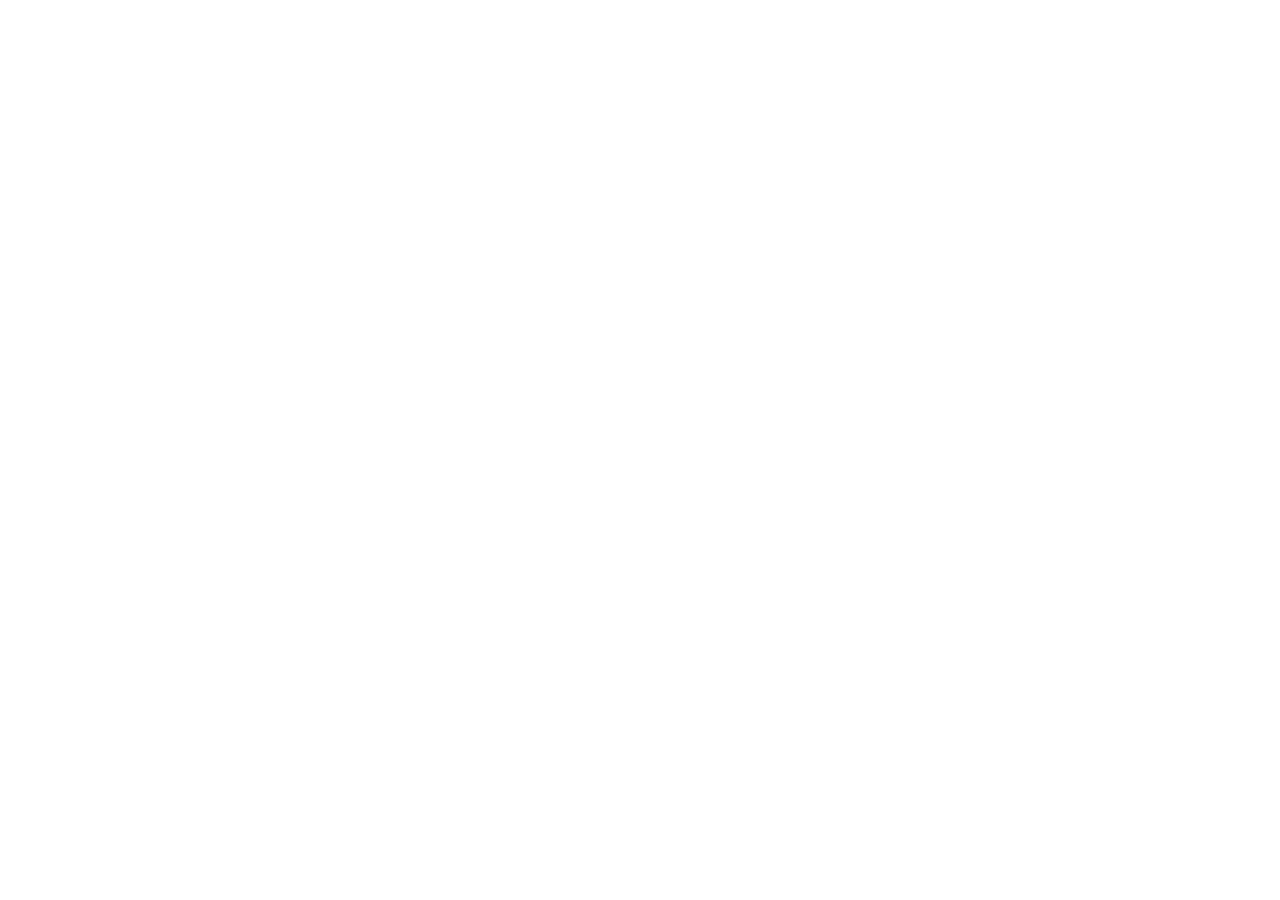
==== index.html @ b7506e3a "initial commit" ====
<!DOCTYPE html>
<html lang="en">
<head>
    <meta charset="UTF-8">
    <meta name="viewport" content="width=device-width, initial-scale=1.0">
    <title>Guest The Ulam</title>
</head>
<body>
    
</body>
</html>
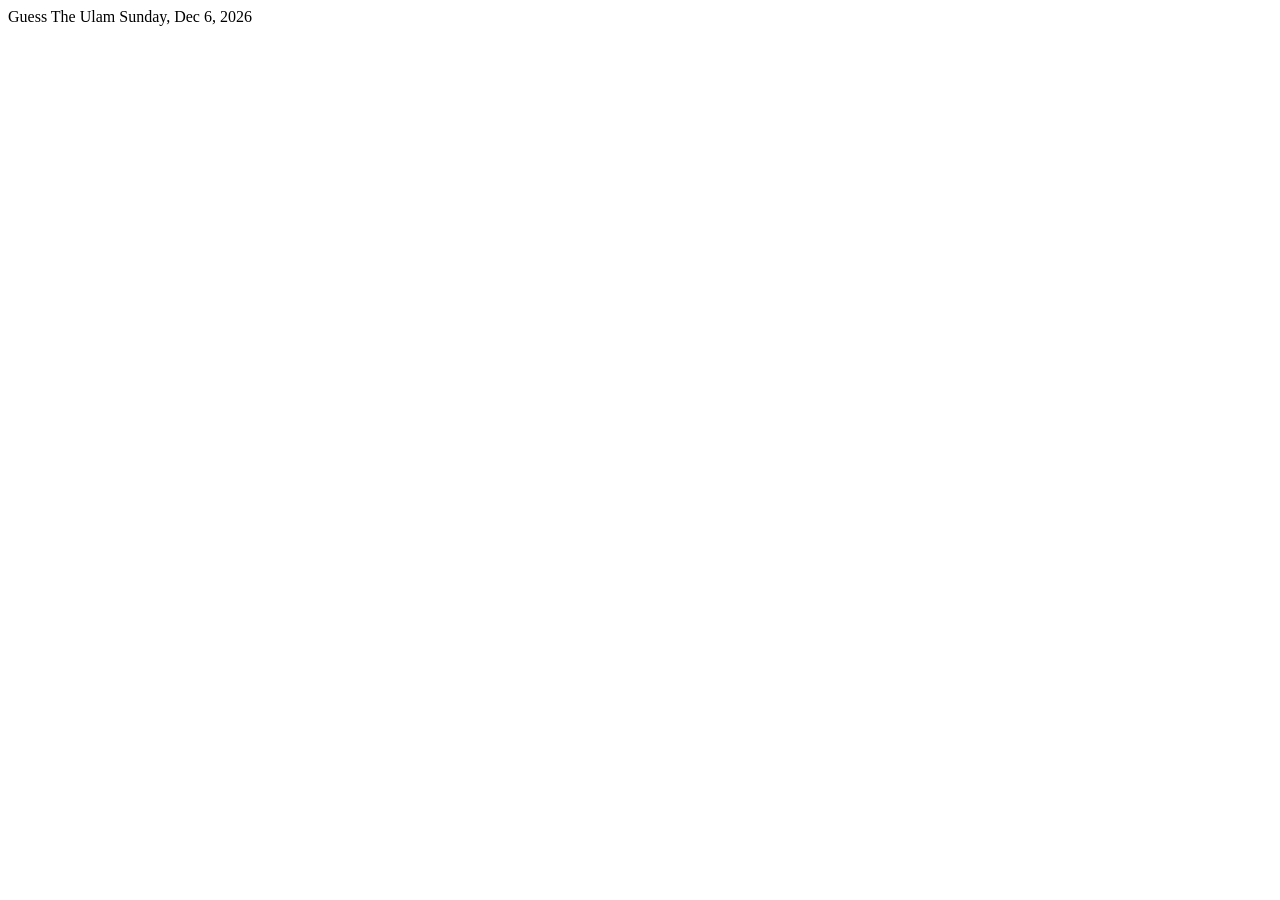
==== commit 96f847ce: "service worker" ====
--- a/index.html
+++ b/index.html
@@ -3,9 +3,12 @@
 <head>
     <meta charset="UTF-8">
     <meta name="viewport" content="width=device-width, initial-scale=1.0">
-    <title>Guest The Ulam</title>
+    <title>Guess The Ulam</title>
+    <script src="js/javascript.js"></script>
+    <link rel="manifest" href="./manifest.json">
+    <link rel="stylesheet" href="style/style.css">
 </head>
 <body>
-    
+    Guess The Ulam
 </body>
 </html>
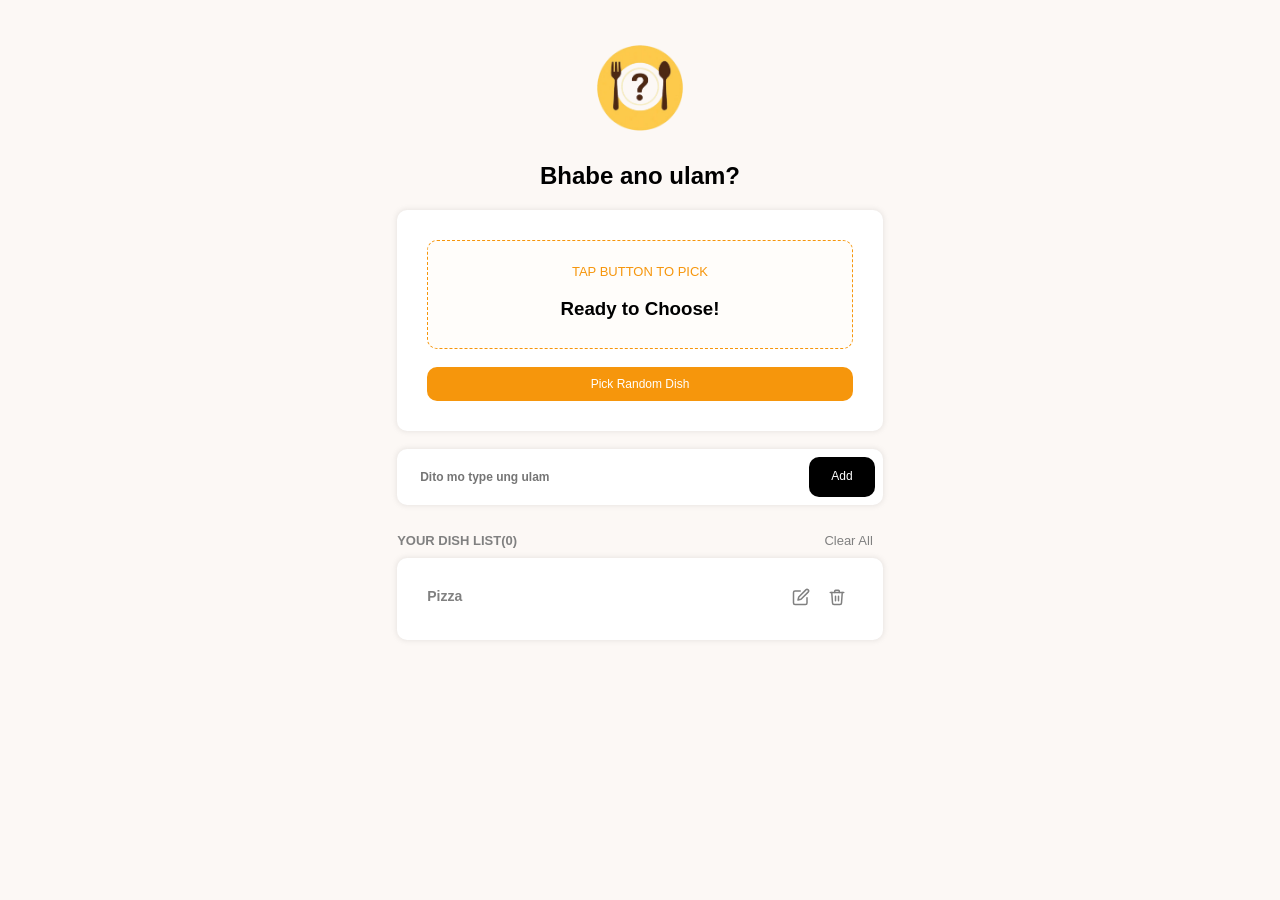
==== commit 40371395: "ui" ====
--- a/index.html
+++ b/index.html
@@ -7,8 +7,65 @@
     <script src="js/javascript.js"></script>
     <link rel="manifest" href="./manifest.json">
     <link rel="stylesheet" href="style/style.css">
+    <link rel="icon" href="images/icon-no-background.png">
 </head>
 <body>
-    Guess The Ulam
+    <div class="container">
+        <img src="images/icon-no-background.png" alt="icon" class="icon">
+        <h2><b>Bhabe ano ulam?</b></h2>
+        <div class="panel">
+            <div class="chosen-dish">
+                <p>TAP BUTTON TO PICK</p>
+                <h3>Ready to Choose!</h3>
+            </div>
+            
+            <br>
+
+            <a class="choose-dish">Pick Random Dish</a>
+        </div>
+
+        <br>
+
+        <div class="panel p-1">
+            <div class="add-container">
+                <input type="text" name="dish" placeholder="Dito mo type ung ulam">
+                <a class="add-dish">Add</a>
+            </div>
+        </div>
+
+        <br>
+
+        <div class="history-title">
+            <span><b>YOUR DISH LIST(<span class="total-dishes">0</span>)</b></span>
+            <a class="clear-dish">Clear All</a>
+        </div>
+
+        <div class="dish-list">
+            <div class="panel dish-item">
+                <div class="dish-name">Pizza</div>
+
+                <div class="dish-button">
+                    <a class="dish-edit">
+                        <svg xmlns="http://www.w3.org/2000/svg" width="18" height="18"
+                            viewBox="0 0 24 24" fill="none" stroke="currentColor"
+                            stroke-width="2" stroke-linecap="round" stroke-linejoin="round">
+                            <path d="M11 4H4a2 2 0 0 0-2 2v14a2 2 0 0 0 2 2h14a2 2 0 0 0 2-2v-7"/>
+                            <path d="M18.5 2.5a2.121 2.121 0 0 1 3 3L12 15l-4 1 1-4 9.5-9.5z"/>
+                        </svg>
+                    </a>
+                    <a class="dish-delete">
+                        <svg xmlns="http://www.w3.org/2000/svg" width="18" height="18"
+                            viewBox="0 0 24 24" fill="none" stroke="currentColor"
+                            stroke-width="2" stroke-linecap="round" stroke-linejoin="round">
+                            <polyline points="3 6 5 6 21 6"/>
+                            <path d="M19 6l-1 14a2 2 0 0 1-2 2H8a2 2 0 0 1-2-2L5 6"/>
+                            <path d="M10 11v6M14 11v6"/>
+                            <path d="M9 6V4a1 1 0 0 1 1-1h4a1 1 0 0 1 1 1v2"/>
+                        </svg>
+                    </a>
+                </div>
+            </div>
+        </div>
+    </div>
 </body>
 </html>
--- a/style/style.css
+++ b/style/style.css
@@ -0,0 +1,165 @@
+*{
+    font-family: Arial, Helvetica, sans-serif;
+    box-sizing: border-box;
+}
+
+body{
+    background-color: #fcf8f5;
+}
+
+.container{
+    margin: auto;
+    text-align: center;
+    width: 40%;
+    padding: 10px;
+}
+
+.panel{
+    background-color: white;
+    width: 100%;
+    border-radius: 10px;
+    box-shadow: 0px 0px 5px 1px rgba(128, 128, 128, 0.151);
+    padding: 30px;
+}
+
+.icon{
+    width: 100px;
+    height: auto;
+    margin-top: 20px;
+}
+
+.chosen-dish{
+    border: 1px dashed #f6960c;
+    background-color: #f6950c05;
+    border-radius: 10px;
+    padding: 10px;
+}
+
+.choose-dish{
+    display: block;
+    width: 100%;
+    background-color: #f6960c;
+    color: white;
+    padding: 10px;
+    border-radius: 10px;
+    font-size: 12px;
+}
+
+.choose-dish:active{
+    transform: scale(.99, .95);
+}
+
+.chosen-dish p{
+    color: #f6960c;
+    font-size: 13px;
+}
+
+.add-container{
+    display: flex;
+    justify-content: space-between;
+}
+
+[name="dish"]{
+    height: 40px;
+    width: 83%;
+    border: none;
+    font-size: 12px;
+    padding-left: 15px;
+    color: gray;
+    font-weight: bold;
+}
+
+[name="dish"]:focus{
+    border: none;
+    outline: none;
+}
+
+.add-dish{
+    background-color: black;
+    color: white;
+    width: 14%;
+    padding: 12px;
+    border-radius: 10px;
+    font-size: 12px;
+}
+
+.add-dish:active{
+    transform: scale(.99, .95);
+}
+.p-1{
+    padding: 8px !important;
+}
+
+.history-title{
+    color: gray;
+    font-size: 13px;
+    display: flex;
+    justify-content: space-between;
+    align-items: center;
+}
+
+.clear-dish{
+    padding: 10px;
+    border-radius: 10px;
+}
+
+.clear-dish:active{
+    transform: scale(.99, .95);
+}
+
+.dish-item{
+    display: flex;
+    justify-content: space-between;
+}
+.dish-edit{
+    margin: 2px;
+    color: gray;
+    padding: 10px 3px 5px 8px;
+    border-radius: 10px;
+}
+
+.dish-delete{
+    margin: 2px;
+    color: gray;
+    padding: 10px 5px 5px 6px;
+    border-radius: 10px;
+}
+
+.dish-edit:active, .dish-delete:active{
+    background-color: rgba(128, 128, 128, 0.048);
+}
+
+.dish-name{
+    font-size: 14px;
+    font-weight: bold;
+    color: gray;
+}
+
+@media (max-width: 1200px) {
+    .container{
+        width: 50%;
+    }
+}
+@media (max-width: 992px) {
+    .container{
+        width: 60%;
+    }
+}
+@media (max-width: 768px) {
+    .container{
+        width: 70%;
+    }
+}
+@media (max-width: 600px) {
+    .container{
+        width: 100%;
+    }
+
+    [name="dish"]{
+        width: 78%;
+    }
+
+    .add-dish{
+        width: 20%;
+    }
+}
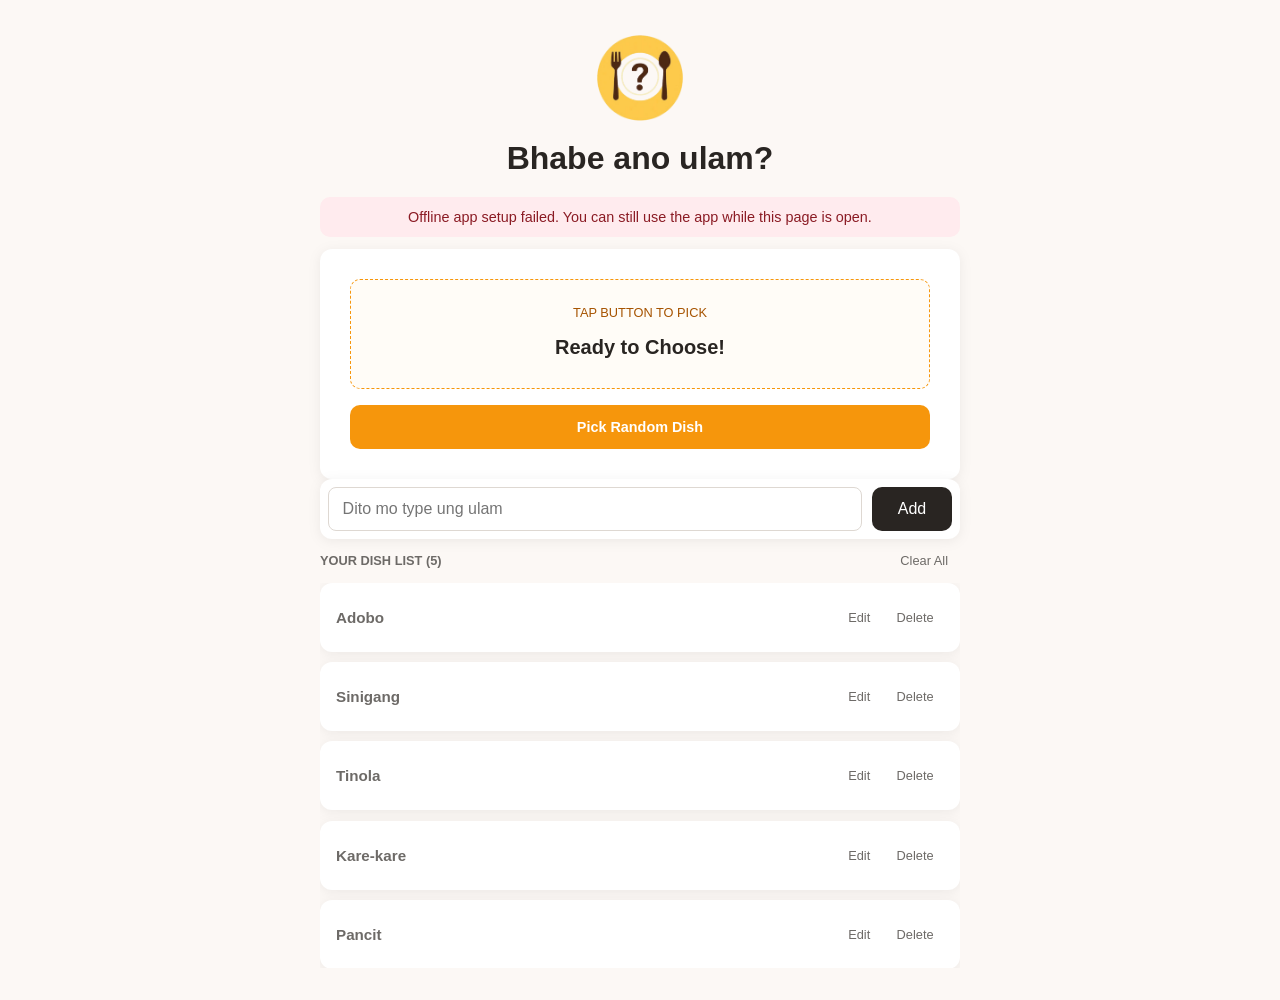
==== commit 4c9f9d7a: "adj" ====
--- a/index.html
+++ b/index.html
@@ -2,70 +2,70 @@
 <html lang="en">
 <head>
     <meta charset="UTF-8">
-    <meta name="viewport" content="width=device-width, initial-scale=1.0">
+    <meta name="viewport" content="width=device-width, initial-scale=1">
+    <meta name="theme-color" content="#f6960c">
+    <meta name="description" content="Pick a Filipino ulam and keep your dish list available offline.">
+    <meta name="apple-mobile-web-app-capable" content="yes">
+    <meta name="apple-mobile-web-app-title" content="Guess The Ulam">
+    <meta name="apple-mobile-web-app-status-bar-style" content="default">
     <title>Guess The Ulam</title>
-    <script src="js/javascript.js"></script>
     <link rel="manifest" href="./manifest.json">
-    <link rel="stylesheet" href="style/style.css">
-    <link rel="icon" href="images/icon-no-background.png">
+    <link rel="apple-touch-icon" href="./images/icon-192.png">
+    <link rel="icon" href="./images/icon-no-background.png">
+    <style>
+        body{margin:0;background:#fcf8f5;color:#292522;font-family:Arial,Helvetica,sans-serif}
+        .container{width:min(100% - 2rem,40rem);margin:auto;padding:1rem 0;text-align:center}
+    </style>
+    <link rel="preload" href="./style/style.css" as="style" onload="this.onload=null;this.rel='stylesheet'">
+    <noscript><link rel="stylesheet" href="./style/style.css"></noscript>
+    <script type="module" src="./js/javascript.js"></script>
 </head>
 <body>
     <div class="container">
-        <img src="images/icon-no-background.png" alt="icon" class="icon">
-        <h2><b>Bhabe ano ulam?</b></h2>
-        <div class="panel">
-            <div class="chosen-dish">
-                <p>TAP BUTTON TO PICK</p>
-                <h3>Ready to Choose!</h3>
-            </div>
-            
-            <br>
+        <img src="./images/icon-no-background.png" alt="" class="icon" width="100" height="100" decoding="async">
+        <h1>Bhabe ano ulam?</h1>
 
-            <a class="choose-dish">Pick Random Dish</a>
+        <p class="offline-status" role="status" aria-live="polite" hidden></p>
+        <p class="notice" role="status" aria-live="polite" hidden></p>
+        <div class="update-notice" role="status" hidden>
+            <span>A new version is ready.</span>
+            <button id="reload-button" type="button">Refresh</button>
         </div>
 
-        <br>
+        <section class="panel" aria-label="Pick a dish">
+            <div class="chosen-dish" aria-live="polite">
+                <p>TAP BUTTON TO PICK</p>
+                <h2>Ready to Choose!</h2>
+            </div>
+            <button class="choose-dish" type="button">Pick Random Dish</button>
+        </section>
 
-        <div class="panel p-1">
-            <div class="add-container">
-                <input type="text" name="dish" placeholder="Dito mo type ung ulam">
-                <a class="add-dish">Add</a>
-            </div>
+        <section class="panel p-1 add-panel" aria-label="Add a dish">
+            <label class="sr-only" for="dish-input">Dish name</label>
+            <input id="dish-input" type="text" name="dish" placeholder="Dito mo type ung ulam" maxlength="100" autocomplete="off">
+            <button class="add-dish" type="button">Add</button>
+        </section>
+
+        <div class="history-title">
+            <h2>YOUR DISH LIST (<span class="total-dishes">0</span>)</h2>
+            <button class="clear-dish" type="button">Clear All</button>
         </div>
 
-        <br>
+        <div class="dish-list" aria-live="polite" aria-busy="true"></div>
 
-        <div class="history-title">
-            <span><b>YOUR DISH LIST(<span class="total-dishes">0</span>)</b></span>
-            <a class="clear-dish">Clear All</a>
-        </div>
+        <button id="install-button" class="install-button" type="button" hidden>Install app</button>
+    </div>
 
-        <div class="dish-list">
-            <div class="panel dish-item">
-                <div class="dish-name">Pizza</div>
-
-                <div class="dish-button">
-                    <a class="dish-edit">
-                        <svg xmlns="http://www.w3.org/2000/svg" width="18" height="18"
-                            viewBox="0 0 24 24" fill="none" stroke="currentColor"
-                            stroke-width="2" stroke-linecap="round" stroke-linejoin="round">
-                            <path d="M11 4H4a2 2 0 0 0-2 2v14a2 2 0 0 0 2 2h14a2 2 0 0 0 2-2v-7"/>
-                            <path d="M18.5 2.5a2.121 2.121 0 0 1 3 3L12 15l-4 1 1-4 9.5-9.5z"/>
-                        </svg>
-                    </a>
-                    <a class="dish-delete">
-                        <svg xmlns="http://www.w3.org/2000/svg" width="18" height="18"
-                            viewBox="0 0 24 24" fill="none" stroke="currentColor"
-                            stroke-width="2" stroke-linecap="round" stroke-linejoin="round">
-                            <polyline points="3 6 5 6 21 6"/>
-                            <path d="M19 6l-1 14a2 2 0 0 1-2 2H8a2 2 0 0 1-2-2L5 6"/>
-                            <path d="M10 11v6M14 11v6"/>
-                            <path d="M9 6V4a1 1 0 0 1 1-1h4a1 1 0 0 1 1 1v2"/>
-                        </svg>
-                    </a>
-                </div>
+    <dialog id="edit-dialog" aria-labelledby="edit-title">
+        <form id="edit-form">
+            <h2 id="edit-title">Edit dish</h2>
+            <label for="edit-dish">Dish name</label>
+            <input id="edit-dish" name="dish" type="text" maxlength="100" required>
+            <div class="dialog-actions">
+                <button type="button" class="cancel-edit">Cancel</button>
+                <button type="submit">Save</button>
             </div>
-        </div>
-    </div>
+        </form>
+    </dialog>
 </body>
-</html>+</html>
--- a/style/style.css
+++ b/style/style.css
@@ -1,165 +1,349 @@
-*{
+* {
+    box-sizing: border-box;
+}
+
+:root {
+    color-scheme: light dark;
     font-family: Arial, Helvetica, sans-serif;
-    box-sizing: border-box;
-}
-
-body{
-    background-color: #fcf8f5;
-}
-
-.container{
-    margin: auto;
-    text-align: center;
-    width: 40%;
-    padding: 10px;
-}
-
-.panel{
-    background-color: white;
+    font-synthesis: none;
+    text-rendering: optimizeLegibility;
+    --accent: #f6960c;
+    --text-muted: #6d6a67;
+    --surface: #fff;
+    --page: #fcf8f5;
+}
+
+body {
+    min-width: 320px;
+    min-height: 100vh;
+    margin: 0;
+    background: var(--page);
+    color: #292522;
+}
+
+button,
+input {
+    font: inherit;
+}
+
+button {
+    min-height: 44px;
+    border: 0;
+    border-radius: 10px;
+    cursor: pointer;
+    touch-action: manipulation;
+}
+
+button:focus-visible,
+input:focus-visible {
+    outline: 3px solid #a65300;
+    outline-offset: 3px;
+}
+
+.container {
+    padding: 1rem 0 2rem;
+    contain: layout style;
+}
+
+.icon {
+    width: 100px;
+    height: 100px;
+    margin-top: 0.75rem;
+    object-fit: contain;
+}
+
+h1 {
+    margin: 0.5rem 0 1.25rem;
+    font-size: clamp(1.5rem, 5vw, 2rem);
+}
+
+.panel {
     width: 100%;
+    padding: clamp(1rem, 5vw, 1.875rem);
+    border-radius: 12px;
+    background: var(--surface);
+    box-shadow: 0 2px 12px #80808020;
+}
+
+.chosen-dish {
+    margin-bottom: 1rem;
+    padding: 0.75rem;
+    border: 1px dashed var(--accent);
     border-radius: 10px;
-    box-shadow: 0px 0px 5px 1px rgba(128, 128, 128, 0.151);
-    padding: 30px;
-}
-
-.icon{
-    width: 100px;
-    height: auto;
-    margin-top: 20px;
-}
-
-.chosen-dish{
-    border: 1px dashed #f6960c;
-    background-color: #f6950c05;
+    background: #f6950c08;
+}
+
+.chosen-dish p {
+    color: #a65300;
+    font-size: 0.8rem;
+}
+
+.chosen-dish h2 {
+    overflow-wrap: anywhere;
+    font-size: 1.25rem;
+}
+
+.choose-dish {
+    width: 100%;
+    padding: 0.7rem 1rem;
+    background: var(--accent);
+    color: #fff;
+    font-size: 0.9rem;
+    font-weight: 700;
+}
+
+.choose-dish:active,
+.add-dish:active {
+    transform: scale(0.99);
+}
+
+.add-panel {
+    display: flex;
+    gap: 0.6rem;
+    padding: 0.5rem;
+}
+
+[name="dish"] {
+    width: 100%;
+    min-width: 0;
+    min-height: 44px;
+    padding: 0.65rem 0.85rem;
+    border: 1px solid #ded8d2;
+    border-radius: 8px;
+    background: var(--surface);
+    color: inherit;
+}
+
+.add-dish {
+    flex: 0 0 5rem;
+    padding: 0.65rem 1rem;
+    background: #292522;
+    color: #fff;
+}
+
+.history-title {
+    display: flex;
+    align-items: center;
+    justify-content: space-between;
+    gap: 0.5rem;
+    color: var(--text-muted);
+    font-size: 0.8rem;
+}
+
+.history-title h2 {
+    font-size: inherit;
+}
+
+.clear-dish {
+    padding: 0.5rem 0.75rem;
+    background: transparent;
+    color: inherit;
+}
+
+.dish-list {
+    display: grid;
+    gap: 0.65rem;
+    content-visibility: auto;
+    contain-intrinsic-size: auto 400px;
+}
+
+.dish-list[aria-busy="true"]::before,
+.dish-list[aria-busy="true"]::after {
+    display: block;
+    height: 3.5rem;
+    border-radius: 12px;
+    background: linear-gradient(90deg, #eee9e4 25%, #f8f5f2 50%, #eee9e4 75%);
+    background-size: 200% 100%;
+    content: "";
+    animation: loading-shimmer 1.4s linear infinite;
+}
+
+@keyframes loading-shimmer {
+    to { background-position: -200% 0; }
+}
+
+.dish-item {
+    display: flex;
+    align-items: center;
+    justify-content: space-between;
+    gap: 0.75rem;
+    padding: 0.9rem 1rem;
+    content-visibility: auto;
+    contain-intrinsic-size: auto 60px;
+}
+
+.dish-name {
+    min-width: 0;
+    overflow-wrap: anywhere;
+    color: var(--text-muted);
+    font-size: 0.95rem;
+    font-weight: 700;
+    text-align: left;
+}
+
+.dish-button,
+.dialog-actions {
+    display: flex;
+    gap: 0.35rem;
+}
+
+.dish-edit,
+.dish-delete {
+    min-height: 40px;
+    padding: 0.5rem 0.65rem;
+    background: transparent;
+    color: var(--text-muted);
+    font-size: 0.8rem;
+}
+
+.dish-edit:hover,
+.dish-delete:hover,
+.clear-dish:hover {
+    background: #80808012;
+}
+
+.offline-status,
+.notice,
+.update-notice {
+    margin: 0 0 0.75rem;
+    padding: 0.75rem 1rem;
     border-radius: 10px;
-    padding: 10px;
-}
-
-.choose-dish{
-    display: block;
+    background: #fff2d8;
+    color: #593800;
+    font-size: 0.9rem;
+}
+
+.notice.is-error {
+    background: #ffebee;
+    color: #8b1b24;
+}
+
+.update-notice {
+    display: flex;
+    align-items: center;
+    justify-content: space-between;
+    gap: 0.75rem;
+}
+
+.update-notice[hidden],
+[hidden] {
+    display: none !important;
+}
+
+#reload-button,
+.install-button,
+.dialog-actions button {
+    padding: 0.55rem 0.85rem;
+    background: #292522;
+    color: #fff;
+}
+
+.install-button {
     width: 100%;
-    background-color: #f6960c;
-    color: white;
-    padding: 10px;
-    border-radius: 10px;
-    font-size: 12px;
-}
-
-.choose-dish:active{
-    transform: scale(.99, .95);
-}
-
-.chosen-dish p{
-    color: #f6960c;
-    font-size: 13px;
-}
-
-.add-container{
-    display: flex;
-    justify-content: space-between;
-}
-
-[name="dish"]{
-    height: 40px;
-    width: 83%;
-    border: none;
-    font-size: 12px;
-    padding-left: 15px;
-    color: gray;
-    font-weight: bold;
-}
-
-[name="dish"]:focus{
-    border: none;
-    outline: none;
-}
-
-.add-dish{
-    background-color: black;
-    color: white;
-    width: 14%;
-    padding: 12px;
-    border-radius: 10px;
-    font-size: 12px;
-}
-
-.add-dish:active{
-    transform: scale(.99, .95);
-}
-.p-1{
-    padding: 8px !important;
-}
-
-.history-title{
-    color: gray;
-    font-size: 13px;
-    display: flex;
-    justify-content: space-between;
-    align-items: center;
-}
-
-.clear-dish{
-    padding: 10px;
-    border-radius: 10px;
-}
-
-.clear-dish:active{
-    transform: scale(.99, .95);
-}
-
-.dish-item{
-    display: flex;
-    justify-content: space-between;
-}
-.dish-edit{
-    margin: 2px;
-    color: gray;
-    padding: 10px 3px 5px 8px;
-    border-radius: 10px;
-}
-
-.dish-delete{
-    margin: 2px;
-    color: gray;
-    padding: 10px 5px 5px 6px;
-    border-radius: 10px;
-}
-
-.dish-edit:active, .dish-delete:active{
-    background-color: rgba(128, 128, 128, 0.048);
-}
-
-.dish-name{
-    font-size: 14px;
-    font-weight: bold;
-    color: gray;
-}
-
-@media (max-width: 1200px) {
-    .container{
-        width: 50%;
-    }
-}
-@media (max-width: 992px) {
-    .container{
-        width: 60%;
-    }
-}
-@media (max-width: 768px) {
-    .container{
-        width: 70%;
-    }
-}
-@media (max-width: 600px) {
-    .container{
-        width: 100%;
-    }
-
-    [name="dish"]{
-        width: 78%;
-    }
-
-    .add-dish{
-        width: 20%;
-    }
-}
+    margin-top: 1rem;
+}
+
+dialog {
+    width: min(90vw, 28rem);
+    padding: 1.25rem;
+    border: 0;
+    border-radius: 12px;
+    background: var(--surface);
+    color: inherit;
+    box-shadow: 0 8px 36px #0004;
+}
+
+dialog::backdrop {
+    background: #0007;
+}
+
+dialog form {
+    display: grid;
+    gap: 0.75rem;
+}
+
+dialog h2 {
+    margin: 0;
+}
+
+.dialog-actions {
+    justify-content: flex-end;
+}
+
+.sr-only {
+    position: absolute;
+    width: 1px;
+    height: 1px;
+    padding: 0;
+    overflow: hidden;
+    clip: rect(0, 0, 0, 0);
+    white-space: nowrap;
+    border: 0;
+}
+
+@media (min-width: 42rem) {
+    .container {
+        width: min(100% - 2rem, 40rem);
+        margin-inline: auto;
+    }
+}
+
+@media (prefers-color-scheme: dark) {
+    :root {
+        --page: #171513;
+        --surface: #24211f;
+        --text-muted: #c4beb8;
+    }
+
+    body {
+        color: #f6f1ec;
+    }
+
+    .chosen-dish {
+        background: #f6950c12;
+    }
+
+    .chosen-dish p {
+        color: #ffb348;
+    }
+
+    .add-dish,
+    #reload-button,
+    .install-button,
+    .dialog-actions button {
+        background: #f6960c;
+        color: #1d160d;
+    }
+
+    [name="dish"] {
+        border-color: #514a44;
+    }
+
+    .offline-status,
+    .notice,
+    .update-notice {
+        background: #49391c;
+        color: #ffe4af;
+    }
+
+    .notice.is-error {
+        background: #4b2428;
+        color: #ffc3c8;
+    }
+}
+
+@media (prefers-reduced-motion: reduce) {
+    *,
+    *::before,
+    *::after {
+        scroll-behavior: auto !important;
+        animation-duration: 0.01ms !important;
+        animation-iteration-count: 1 !important;
+        transition-duration: 0.01ms !important;
+    }
+
+    .dish-list[aria-busy="true"]::before,
+    .dish-list[aria-busy="true"]::after {
+        animation: none;
+    }
+}
--- a/style/style.css
+++ b/style/style.css
@@ -1,165 +1,349 @@
-*{
+* {
+    box-sizing: border-box;
+}
+
+:root {
+    color-scheme: light dark;
     font-family: Arial, Helvetica, sans-serif;
-    box-sizing: border-box;
-}
-
-body{
-    background-color: #fcf8f5;
-}
-
-.container{
-    margin: auto;
-    text-align: center;
-    width: 40%;
-    padding: 10px;
-}
-
-.panel{
-    background-color: white;
+    font-synthesis: none;
+    text-rendering: optimizeLegibility;
+    --accent: #f6960c;
+    --text-muted: #6d6a67;
+    --surface: #fff;
+    --page: #fcf8f5;
+}
+
+body {
+    min-width: 320px;
+    min-height: 100vh;
+    margin: 0;
+    background: var(--page);
+    color: #292522;
+}
+
+button,
+input {
+    font: inherit;
+}
+
+button {
+    min-height: 44px;
+    border: 0;
+    border-radius: 10px;
+    cursor: pointer;
+    touch-action: manipulation;
+}
+
+button:focus-visible,
+input:focus-visible {
+    outline: 3px solid #a65300;
+    outline-offset: 3px;
+}
+
+.container {
+    padding: 1rem 0 2rem;
+    contain: layout style;
+}
+
+.icon {
+    width: 100px;
+    height: 100px;
+    margin-top: 0.75rem;
+    object-fit: contain;
+}
+
+h1 {
+    margin: 0.5rem 0 1.25rem;
+    font-size: clamp(1.5rem, 5vw, 2rem);
+}
+
+.panel {
     width: 100%;
+    padding: clamp(1rem, 5vw, 1.875rem);
+    border-radius: 12px;
+    background: var(--surface);
+    box-shadow: 0 2px 12px #80808020;
+}
+
+.chosen-dish {
+    margin-bottom: 1rem;
+    padding: 0.75rem;
+    border: 1px dashed var(--accent);
     border-radius: 10px;
-    box-shadow: 0px 0px 5px 1px rgba(128, 128, 128, 0.151);
-    padding: 30px;
-}
-
-.icon{
-    width: 100px;
-    height: auto;
-    margin-top: 20px;
-}
-
-.chosen-dish{
-    border: 1px dashed #f6960c;
-    background-color: #f6950c05;
+    background: #f6950c08;
+}
+
+.chosen-dish p {
+    color: #a65300;
+    font-size: 0.8rem;
+}
+
+.chosen-dish h2 {
+    overflow-wrap: anywhere;
+    font-size: 1.25rem;
+}
+
+.choose-dish {
+    width: 100%;
+    padding: 0.7rem 1rem;
+    background: var(--accent);
+    color: #fff;
+    font-size: 0.9rem;
+    font-weight: 700;
+}
+
+.choose-dish:active,
+.add-dish:active {
+    transform: scale(0.99);
+}
+
+.add-panel {
+    display: flex;
+    gap: 0.6rem;
+    padding: 0.5rem;
+}
+
+[name="dish"] {
+    width: 100%;
+    min-width: 0;
+    min-height: 44px;
+    padding: 0.65rem 0.85rem;
+    border: 1px solid #ded8d2;
+    border-radius: 8px;
+    background: var(--surface);
+    color: inherit;
+}
+
+.add-dish {
+    flex: 0 0 5rem;
+    padding: 0.65rem 1rem;
+    background: #292522;
+    color: #fff;
+}
+
+.history-title {
+    display: flex;
+    align-items: center;
+    justify-content: space-between;
+    gap: 0.5rem;
+    color: var(--text-muted);
+    font-size: 0.8rem;
+}
+
+.history-title h2 {
+    font-size: inherit;
+}
+
+.clear-dish {
+    padding: 0.5rem 0.75rem;
+    background: transparent;
+    color: inherit;
+}
+
+.dish-list {
+    display: grid;
+    gap: 0.65rem;
+    content-visibility: auto;
+    contain-intrinsic-size: auto 400px;
+}
+
+.dish-list[aria-busy="true"]::before,
+.dish-list[aria-busy="true"]::after {
+    display: block;
+    height: 3.5rem;
+    border-radius: 12px;
+    background: linear-gradient(90deg, #eee9e4 25%, #f8f5f2 50%, #eee9e4 75%);
+    background-size: 200% 100%;
+    content: "";
+    animation: loading-shimmer 1.4s linear infinite;
+}
+
+@keyframes loading-shimmer {
+    to { background-position: -200% 0; }
+}
+
+.dish-item {
+    display: flex;
+    align-items: center;
+    justify-content: space-between;
+    gap: 0.75rem;
+    padding: 0.9rem 1rem;
+    content-visibility: auto;
+    contain-intrinsic-size: auto 60px;
+}
+
+.dish-name {
+    min-width: 0;
+    overflow-wrap: anywhere;
+    color: var(--text-muted);
+    font-size: 0.95rem;
+    font-weight: 700;
+    text-align: left;
+}
+
+.dish-button,
+.dialog-actions {
+    display: flex;
+    gap: 0.35rem;
+}
+
+.dish-edit,
+.dish-delete {
+    min-height: 40px;
+    padding: 0.5rem 0.65rem;
+    background: transparent;
+    color: var(--text-muted);
+    font-size: 0.8rem;
+}
+
+.dish-edit:hover,
+.dish-delete:hover,
+.clear-dish:hover {
+    background: #80808012;
+}
+
+.offline-status,
+.notice,
+.update-notice {
+    margin: 0 0 0.75rem;
+    padding: 0.75rem 1rem;
     border-radius: 10px;
-    padding: 10px;
-}
-
-.choose-dish{
-    display: block;
+    background: #fff2d8;
+    color: #593800;
+    font-size: 0.9rem;
+}
+
+.notice.is-error {
+    background: #ffebee;
+    color: #8b1b24;
+}
+
+.update-notice {
+    display: flex;
+    align-items: center;
+    justify-content: space-between;
+    gap: 0.75rem;
+}
+
+.update-notice[hidden],
+[hidden] {
+    display: none !important;
+}
+
+#reload-button,
+.install-button,
+.dialog-actions button {
+    padding: 0.55rem 0.85rem;
+    background: #292522;
+    color: #fff;
+}
+
+.install-button {
     width: 100%;
-    background-color: #f6960c;
-    color: white;
-    padding: 10px;
-    border-radius: 10px;
-    font-size: 12px;
-}
-
-.choose-dish:active{
-    transform: scale(.99, .95);
-}
-
-.chosen-dish p{
-    color: #f6960c;
-    font-size: 13px;
-}
-
-.add-container{
-    display: flex;
-    justify-content: space-between;
-}
-
-[name="dish"]{
-    height: 40px;
-    width: 83%;
-    border: none;
-    font-size: 12px;
-    padding-left: 15px;
-    color: gray;
-    font-weight: bold;
-}
-
-[name="dish"]:focus{
-    border: none;
-    outline: none;
-}
-
-.add-dish{
-    background-color: black;
-    color: white;
-    width: 14%;
-    padding: 12px;
-    border-radius: 10px;
-    font-size: 12px;
-}
-
-.add-dish:active{
-    transform: scale(.99, .95);
-}
-.p-1{
-    padding: 8px !important;
-}
-
-.history-title{
-    color: gray;
-    font-size: 13px;
-    display: flex;
-    justify-content: space-between;
-    align-items: center;
-}
-
-.clear-dish{
-    padding: 10px;
-    border-radius: 10px;
-}
-
-.clear-dish:active{
-    transform: scale(.99, .95);
-}
-
-.dish-item{
-    display: flex;
-    justify-content: space-between;
-}
-.dish-edit{
-    margin: 2px;
-    color: gray;
-    padding: 10px 3px 5px 8px;
-    border-radius: 10px;
-}
-
-.dish-delete{
-    margin: 2px;
-    color: gray;
-    padding: 10px 5px 5px 6px;
-    border-radius: 10px;
-}
-
-.dish-edit:active, .dish-delete:active{
-    background-color: rgba(128, 128, 128, 0.048);
-}
-
-.dish-name{
-    font-size: 14px;
-    font-weight: bold;
-    color: gray;
-}
-
-@media (max-width: 1200px) {
-    .container{
-        width: 50%;
-    }
-}
-@media (max-width: 992px) {
-    .container{
-        width: 60%;
-    }
-}
-@media (max-width: 768px) {
-    .container{
-        width: 70%;
-    }
-}
-@media (max-width: 600px) {
-    .container{
-        width: 100%;
-    }
-
-    [name="dish"]{
-        width: 78%;
-    }
-
-    .add-dish{
-        width: 20%;
-    }
-}
+    margin-top: 1rem;
+}
+
+dialog {
+    width: min(90vw, 28rem);
+    padding: 1.25rem;
+    border: 0;
+    border-radius: 12px;
+    background: var(--surface);
+    color: inherit;
+    box-shadow: 0 8px 36px #0004;
+}
+
+dialog::backdrop {
+    background: #0007;
+}
+
+dialog form {
+    display: grid;
+    gap: 0.75rem;
+}
+
+dialog h2 {
+    margin: 0;
+}
+
+.dialog-actions {
+    justify-content: flex-end;
+}
+
+.sr-only {
+    position: absolute;
+    width: 1px;
+    height: 1px;
+    padding: 0;
+    overflow: hidden;
+    clip: rect(0, 0, 0, 0);
+    white-space: nowrap;
+    border: 0;
+}
+
+@media (min-width: 42rem) {
+    .container {
+        width: min(100% - 2rem, 40rem);
+        margin-inline: auto;
+    }
+}
+
+@media (prefers-color-scheme: dark) {
+    :root {
+        --page: #171513;
+        --surface: #24211f;
+        --text-muted: #c4beb8;
+    }
+
+    body {
+        color: #f6f1ec;
+    }
+
+    .chosen-dish {
+        background: #f6950c12;
+    }
+
+    .chosen-dish p {
+        color: #ffb348;
+    }
+
+    .add-dish,
+    #reload-button,
+    .install-button,
+    .dialog-actions button {
+        background: #f6960c;
+        color: #1d160d;
+    }
+
+    [name="dish"] {
+        border-color: #514a44;
+    }
+
+    .offline-status,
+    .notice,
+    .update-notice {
+        background: #49391c;
+        color: #ffe4af;
+    }
+
+    .notice.is-error {
+        background: #4b2428;
+        color: #ffc3c8;
+    }
+}
+
+@media (prefers-reduced-motion: reduce) {
+    *,
+    *::before,
+    *::after {
+        scroll-behavior: auto !important;
+        animation-duration: 0.01ms !important;
+        animation-iteration-count: 1 !important;
+        transition-duration: 0.01ms !important;
+    }
+
+    .dish-list[aria-busy="true"]::before,
+    .dish-list[aria-busy="true"]::after {
+        animation: none;
+    }
+}
